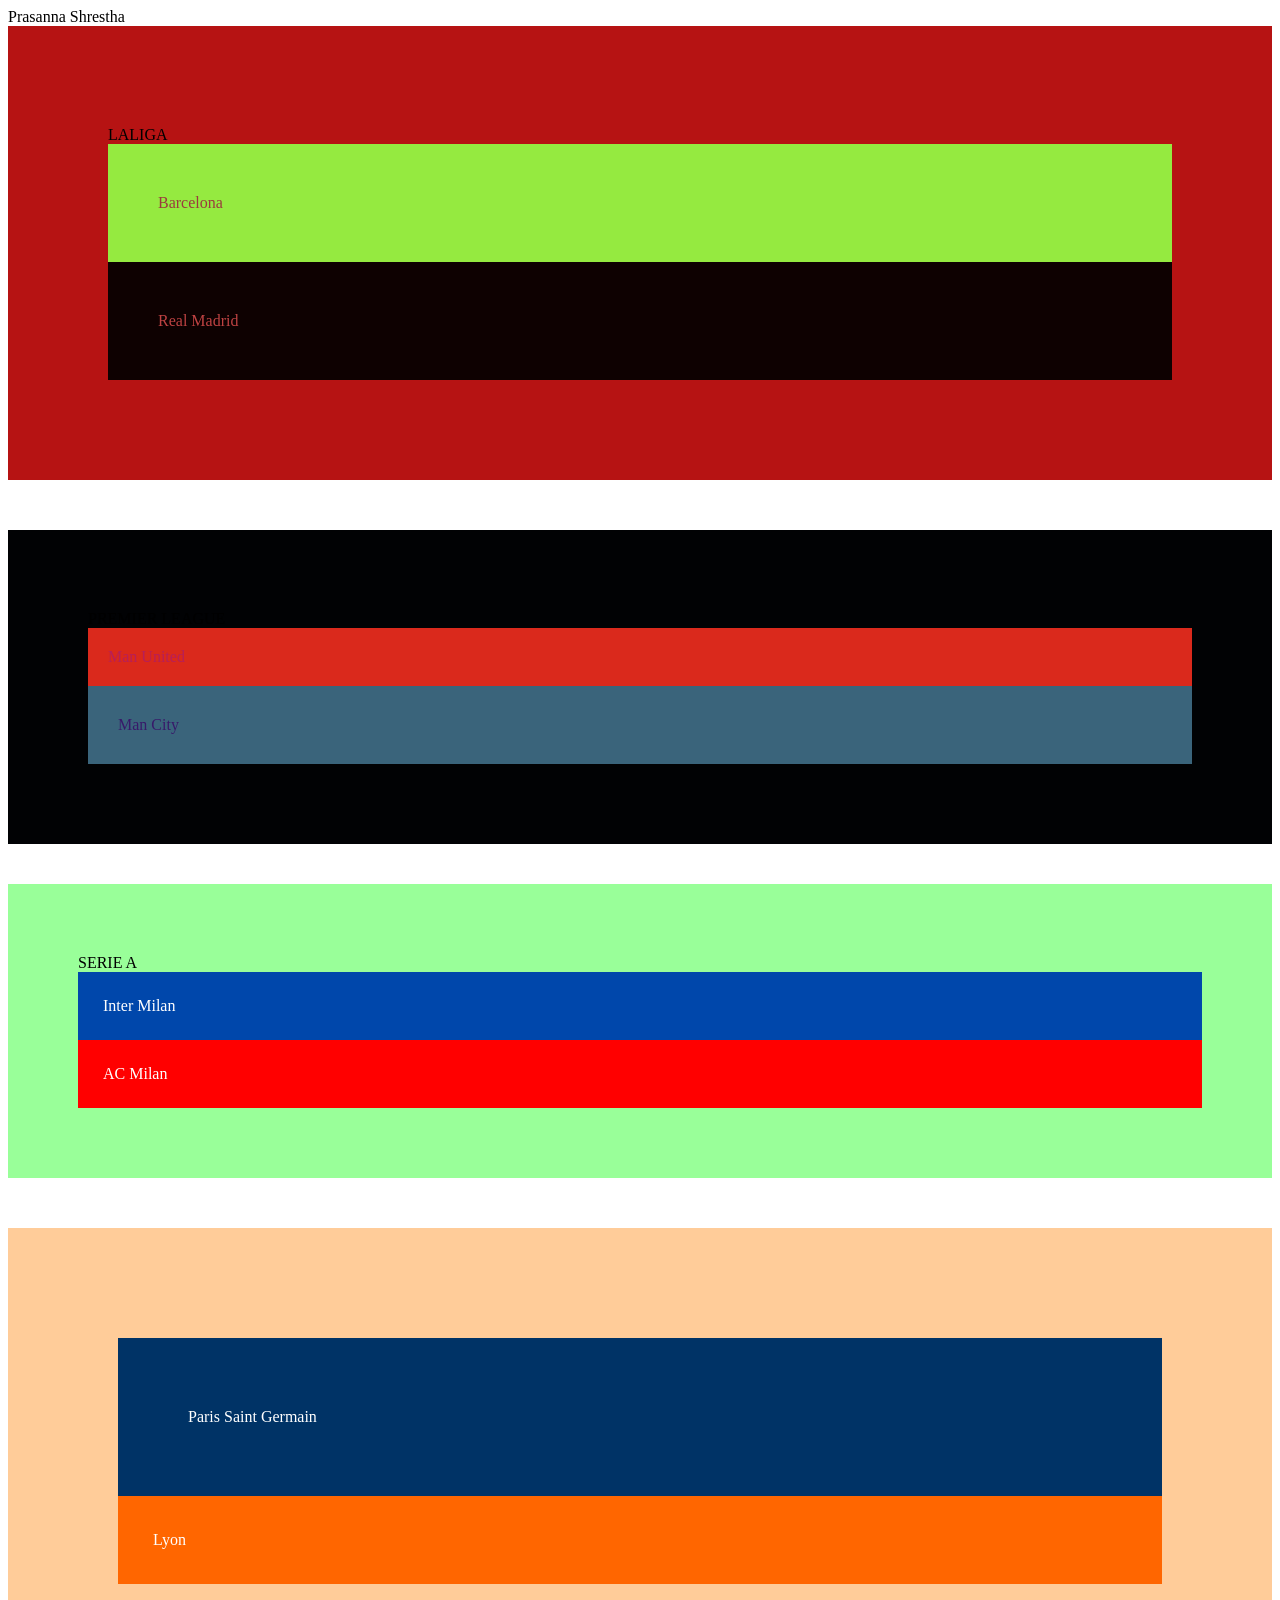
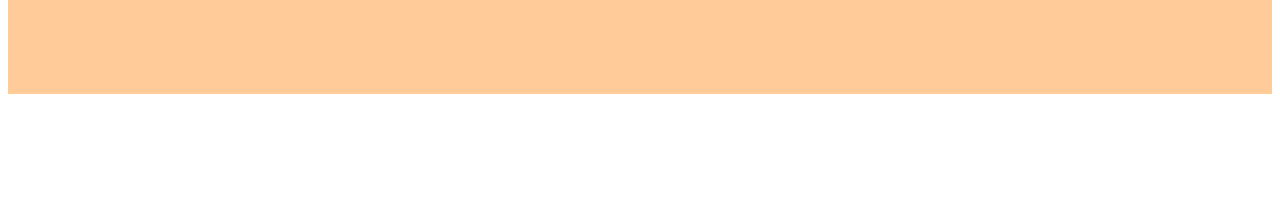
==== Week2.html @ af923eb4 "Week2" ====
<!DOCTYPE html>
<html>
    <head>
        Prasanna Shrestha
    </head>
    <body>


    <div class="group1" style="background-color: #b61313; padding:100px; margin-bottom:50px;">LALIGA
        <div class="club1" style="background-color: #95ea40; color:rgb(154, 60, 60); padding:50px;">Barcelona</div>
        <div class="club2" style="background-color: #0e0101; color:rgb(190, 66, 66); padding:50px;">Real Madrid</div>
    </div>


    <div class="group2" style="background-color: #010204; padding:80px; margin-bottom:40px;">PREMIER LEAGUE
        <div class="club1" style="background-color: #da291c; color:rgba(152, 23, 141, 0.534); padding:20px;">Man United</div>
        <div class="club2" style="background-color: #3a647b; color:rgb(56, 26, 106); padding:30px;">Man City</div>
    </div>

  
    <div class="group3" style="background-color: #99ff99; padding:70px; margin-bottom:50px;">SERIE A
        <div class="club1" style="background-color: #0047ab; color:white; padding:25px;">Inter Milan</div>
        <div class="club2" style="background-color: #ff0000; color:white; padding:25px;">AC Milan</div>
    </div>


    <div class="group4" style="background-color: #ffcc99; padding:110px; margin-bottom:110px;">
        <div class="club1" style="background-color: #003366; color:white; padding:70px;">Paris Saint Germain</div>
        <div class="club2" style="background-color: #ff6600; color:white; padding:35px;">Lyon</div>
    </div>

    </body>
</html>
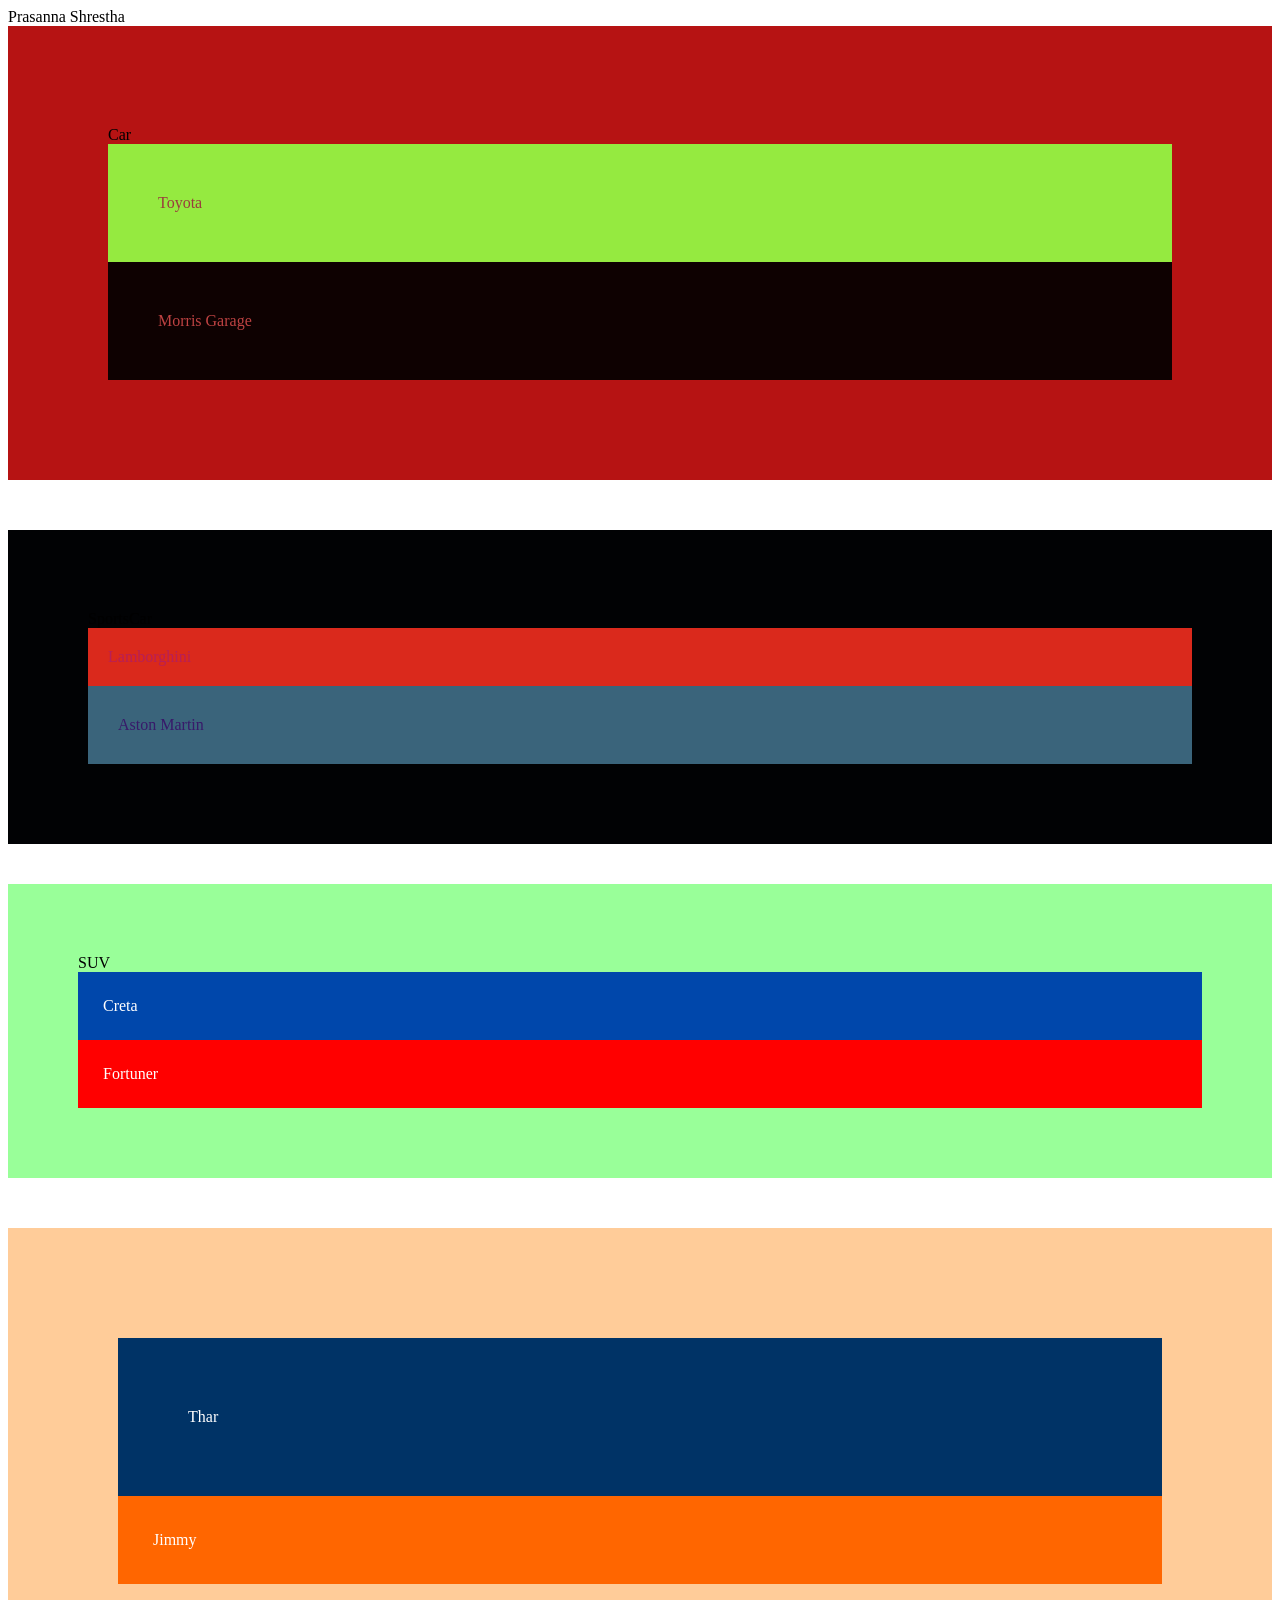
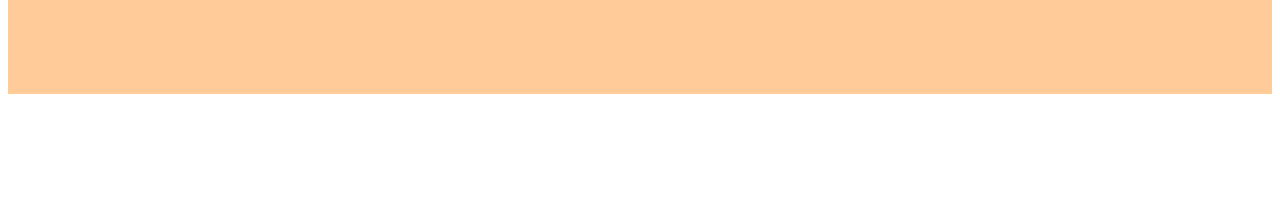
==== commit 1038edd3: "ps/week2" ====
--- a/Week2.html
+++ b/Week2.html
@@ -6,27 +6,27 @@
     <body>
 
 
-    <div class="group1" style="background-color: #b61313; padding:100px; margin-bottom:50px;">LALIGA
-        <div class="club1" style="background-color: #95ea40; color:rgb(154, 60, 60); padding:50px;">Barcelona</div>
-        <div class="club2" style="background-color: #0e0101; color:rgb(190, 66, 66); padding:50px;">Real Madrid</div>
+    <div class="group1" style="background-color: #b61313; padding:100px; margin-bottom:50px;">Car
+        <div class="club1" style="background-color: #95ea40; color:rgb(154, 60, 60); padding:50px;">Toyota</div>
+        <div class="club2" style="background-color: #0e0101; color:rgb(190, 66, 66); padding:50px;">Morris Garage</div>
     </div>
 
 
-    <div class="group2" style="background-color: #010204; padding:80px; margin-bottom:40px;">PREMIER LEAGUE
-        <div class="club1" style="background-color: #da291c; color:rgba(152, 23, 141, 0.534); padding:20px;">Man United</div>
-        <div class="club2" style="background-color: #3a647b; color:rgb(56, 26, 106); padding:30px;">Man City</div>
+    <div class="group2" style="background-color: #010204; padding:80px; margin-bottom:40px;">SportsCar
+        <div class="club1" style="background-color: #da291c; color:rgba(152, 23, 141, 0.534); padding:20px;">Lamborghini</div>
+        <div class="club2" style="background-color: #3a647b; color:rgb(56, 26, 106); padding:30px;">Aston Martin</div>
     </div>
 
   
-    <div class="group3" style="background-color: #99ff99; padding:70px; margin-bottom:50px;">SERIE A
-        <div class="club1" style="background-color: #0047ab; color:white; padding:25px;">Inter Milan</div>
-        <div class="club2" style="background-color: #ff0000; color:white; padding:25px;">AC Milan</div>
+    <div class="group3" style="background-color: #99ff99; padding:70px; margin-bottom:50px;">SUV
+        <div class="club1" style="background-color: #0047ab; color:white; padding:25px;">Creta</div>
+        <div class="club2" style="background-color: #ff0000; color:white; padding:25px;">Fortuner</div>
     </div>
 
 
     <div class="group4" style="background-color: #ffcc99; padding:110px; margin-bottom:110px;">
-        <div class="club1" style="background-color: #003366; color:white; padding:70px;">Paris Saint Germain</div>
-        <div class="club2" style="background-color: #ff6600; color:white; padding:35px;">Lyon</div>
+        <div class="club1" style="background-color: #003366; color:white; padding:70px;">Thar</div>
+        <div class="club2" style="background-color: #ff6600; color:white; padding:35px;">Jimmy</div>
     </div>
 
     </body>
